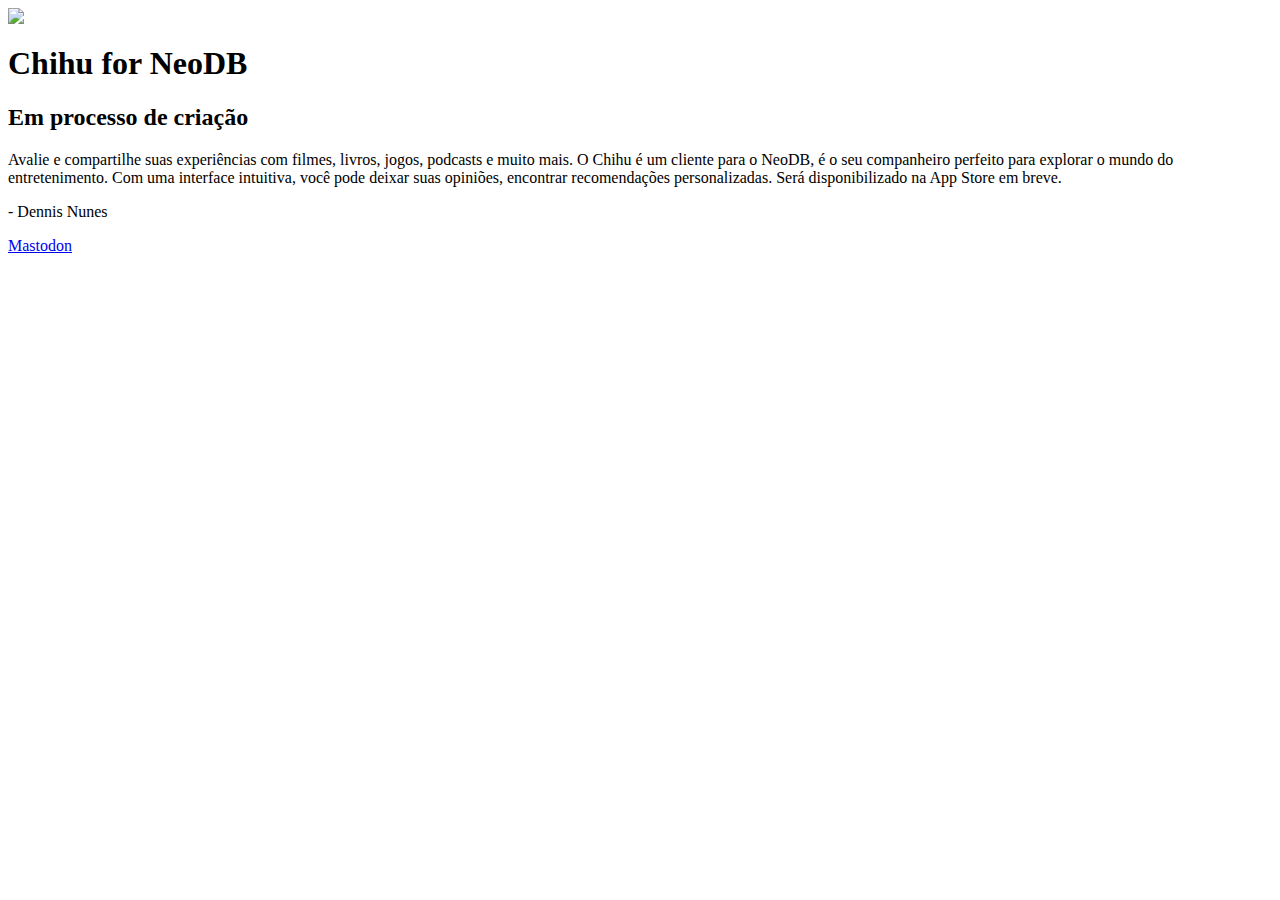
==== index.html @ cdb1ae14 "Rename chihu.html to index.html" ====
<html>
	<head>
		<meta http-equiv="Content-Type" content="text/html; charset=UTF-8" />
		<title>Chihu for NeoDB</title>
		<meta name="description" content="Chihu é um novo cliente para NeoDB.">
		<meta name="viewport" content="width=device-width, initial-scale=1">

		<!-- Stylesheets -->
		<link href="assets/css/style.css" rel="stylesheet" type="text/css" media="all">

		<link rel="apple-touch-icon" sizes="180x180" href="assets/images/favicon/apple-touch-icon.png">
		<link rel="icon" type="image/png" sizes="32x32" href="assets/images/favicon/favicon-32x32.png">
		<link rel="icon" type="image/png" sizes="16x16" href="assets/images/favicon/favicon-16x16.png">
		<link rel="manifest" href="assets/images/favicon/site.webmanifest">
		<link rel="shortcut icon" href="assets/images/favicon/favicon.ico">
		<meta name="msapplication-TileColor" content="#5591ff">
		<meta name="msapplication-config" content="assets/images/favicon/browserconfig.xml">
		<meta name="theme-color" content="#5591ff">
	</head>

	<body>
		<header>
			<div class="header-icon">
				<img src="assets/images/chihu.png">
			</div>
			<div class="header-info">
				<h1>Chihu for NeoDB</h1>
				<h2>Em processo de criação</h2>
			</div>
		</header>

		<div class="intro-text">
            <p>Avalie e compartilhe suas experiências com filmes, livros, jogos, podcasts e muito mais. O Chihu é um cliente para o NeoDB, é o seu companheiro perfeito para explorar o mundo do entretenimento. Com uma interface intuitiva, você pode deixar suas opiniões, encontrar recomendações personalizadas. Será disponibilizado na App Store em breve. </p>
            <p class="signature">- Dennis Nunes</p>
        </div>
		<footer>
			<a href="https://social.vivaldi.net/@nunesdennis/">Mastodon</a>
		</footer>
	</body>
</html>
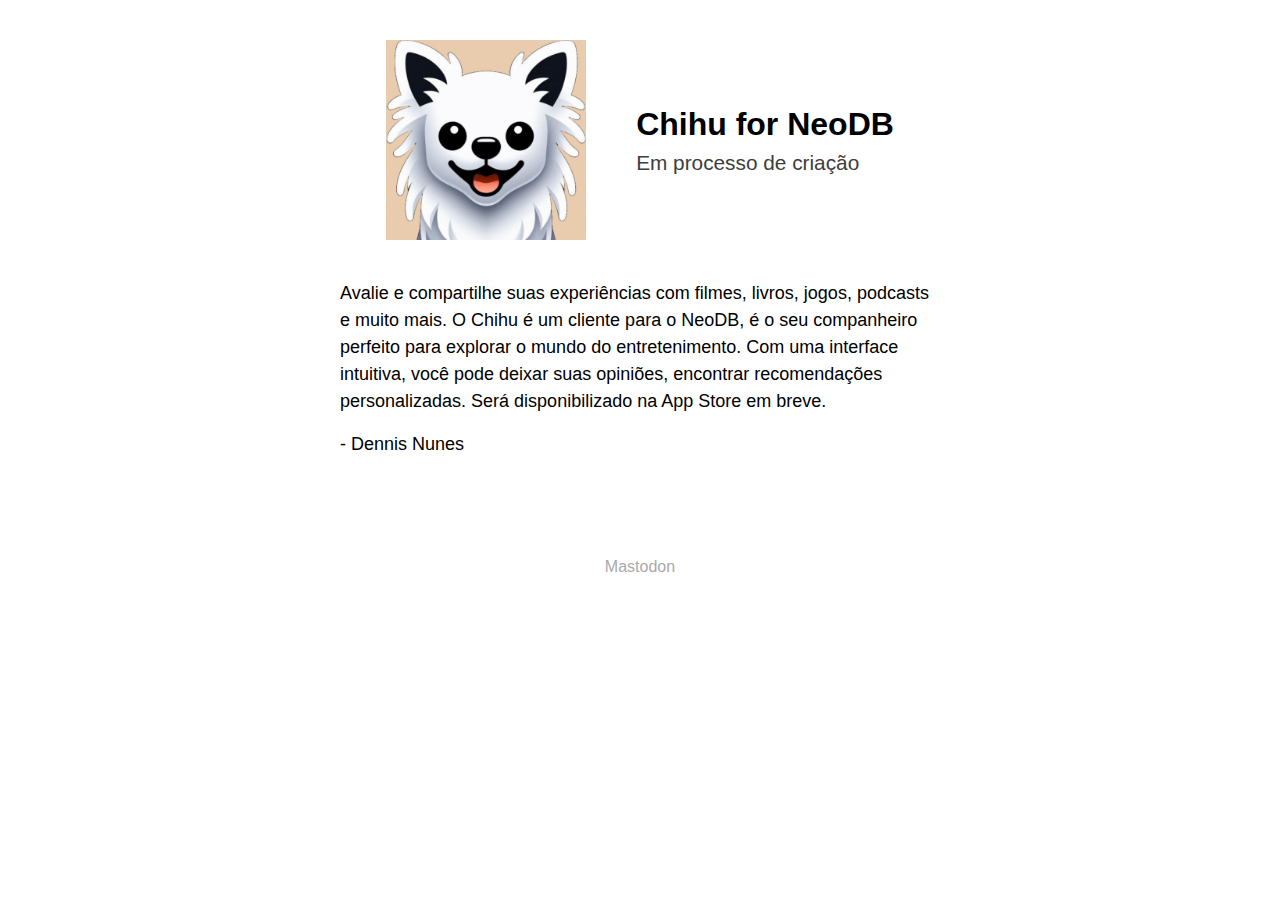
==== commit eb150691: "css + image" ====
--- a/index.html
+++ b/index.html
@@ -37,4 +37,4 @@
 			<a href="https://social.vivaldi.net/@nunesdennis/">Mastodon</a>
 		</footer>
 	</body>
-</html>
+</html>--- a/assets/css/style.css
+++ b/assets/css/style.css
@@ -0,0 +1,212 @@
+* {
+  margin: 0;
+  padding: 0;
+  box-sizing: border-box;
+  transition: all 0.5s ease;
+}
+
+::-moz-selection {
+  color: #fff;
+  background: #007AFF;
+}
+
+::selection {
+  color: #fff;
+  background: #007AFF;
+}
+
+body {
+  font-family: -apple-system, BlinkMacSystemFont, "Segoe UI", Roboto, Helvetica, Arial, sans-serif, "Apple Color Emoji", "Segoe UI Emoji", "Segoe UI Symbol";
+  font-size: 16px;
+  margin: auto;
+}
+
+h1 {
+  font-size: 2rem;
+  margin-bottom: 0.5rem;
+  font-weight: 600;
+}
+
+h2 {
+  font-size: 1.3rem;
+  font-weight: 400;
+  color: #3d3d3d;
+}
+
+h3 {
+  font-size: 1.4rem;
+  text-align: center;
+  margin-bottom: 0.5rem;
+}
+
+p {
+  font-size: 1.25rem;
+  line-height: 1.5;
+  margin-bottom: 1rem;
+}
+
+@media (min-width: 768px) {
+  p {
+    font-size: 1.125rem;
+  }
+}
+
+
+/* HEADER ========== */
+header {
+  display: flex;
+  flex-direction: row;
+  align-items: center;
+  justify-content: center;
+  padding: 0 20px;
+  margin-top: 40px;
+}
+
+@media (max-width: 549px) {
+  header { flex-direction: column; }
+  header .header-icon { margin-bottom: 1rem; }
+}
+
+header.sub-page {
+  padding: 40px 20px;
+  padding-top: 40px;
+  margin-top: 0;
+  background: #f9f9f9;
+}
+
+header .header-icon {
+  display: block;
+}
+
+header .header-icon {
+  width: 100px;
+  height: 100px;
+}
+header .header-icon img {
+  width: 100%;
+}
+
+
+@media (min-width: 768px) {
+  header .header-icon {
+    width: 200px;
+    height: 200px;
+  }
+  header .header-icon img {
+    width: 100%;
+  }
+}
+
+header .header-info {
+  padding-left: 20px;
+}
+
+@media (min-width: 768px) {
+  header .header-info {
+    padding-left: 50px;
+  }
+}
+
+header .header-info p {
+  font-size: 1.125rem;
+}
+
+
+/* MAIN ========== */
+.intro-text {
+  margin: 40px auto;
+}
+
+.intro-text .signature {
+  font-weight: 500;
+}
+
+@media (max-width: 767px) {
+  .intro-text {
+    padding-left: 20px;
+    padding-right: 20px;
+  }
+}
+
+@media (min-width: 768px) {
+  .intro-text {
+    max-width: 600px;
+  }
+}
+
+.main > * { max-width: 600px; margin: 100px auto; }
+
+.main__link { display: block; color: #000; text-decoration: none; padding: 0 20px; }
+.main__link--image img { max-width: 100%; margin-bottom: 1rem; }
+.main__link--content { margin-top: 0.7rem; }
+.main__link--content p { max-width: 60%; text-align: center; margin: auto; color: #6f6f6f; }
+
+.main__video { margin: 100px auto; padding: 0 20px; }
+
+.video-preview {
+  position: relative;
+  padding-bottom: 56.25%; /* 16:9 */
+  height: 0; 
+}
+.video-preview iframe {
+  position: absolute; top: 0; left: 0;
+  width: 100%; height: 100%;
+}
+
+
+.reviews { margin: 50px auto; text-align: center; max-width: 700px; padding: 0 20px; }
+.reviews p { color: #8b8b8b; margin-bottom: 0; font-size: 1rem;  }
+.reviews a { color: #6f6f6f; text-decoration: none; }
+
+
+
+/* FOOTER ========== */
+footer {
+  margin: 100px 0 50px;
+  text-align: center;
+  clear: both;
+}
+
+footer a {
+  color: #A9A9A9;
+  text-decoration: none;
+  font-weight: 500;
+}
+
+@media (max-width: 549px) {
+  footer a {
+    display: block;
+    text-align: center;
+    line-height: 2;
+  }
+}
+
+@media (min-width: 549px) {
+  footer a:not(:last-child) {
+    margin-right: 6%;
+  }
+}
+
+footer a:hover {
+  text-decoration: underline;
+}
+
+.night-mode {
+  background: #21252E;
+}
+
+.night-mode h1, .night-mode p {
+  color: white;
+}
+
+.night-mode h2 {
+  color: #5379FF;
+}
+
+.night-mode .header-info p {
+  opacity: 0.7;
+}
+
+.night-mode h3 {
+  color: #7F7F82;
+}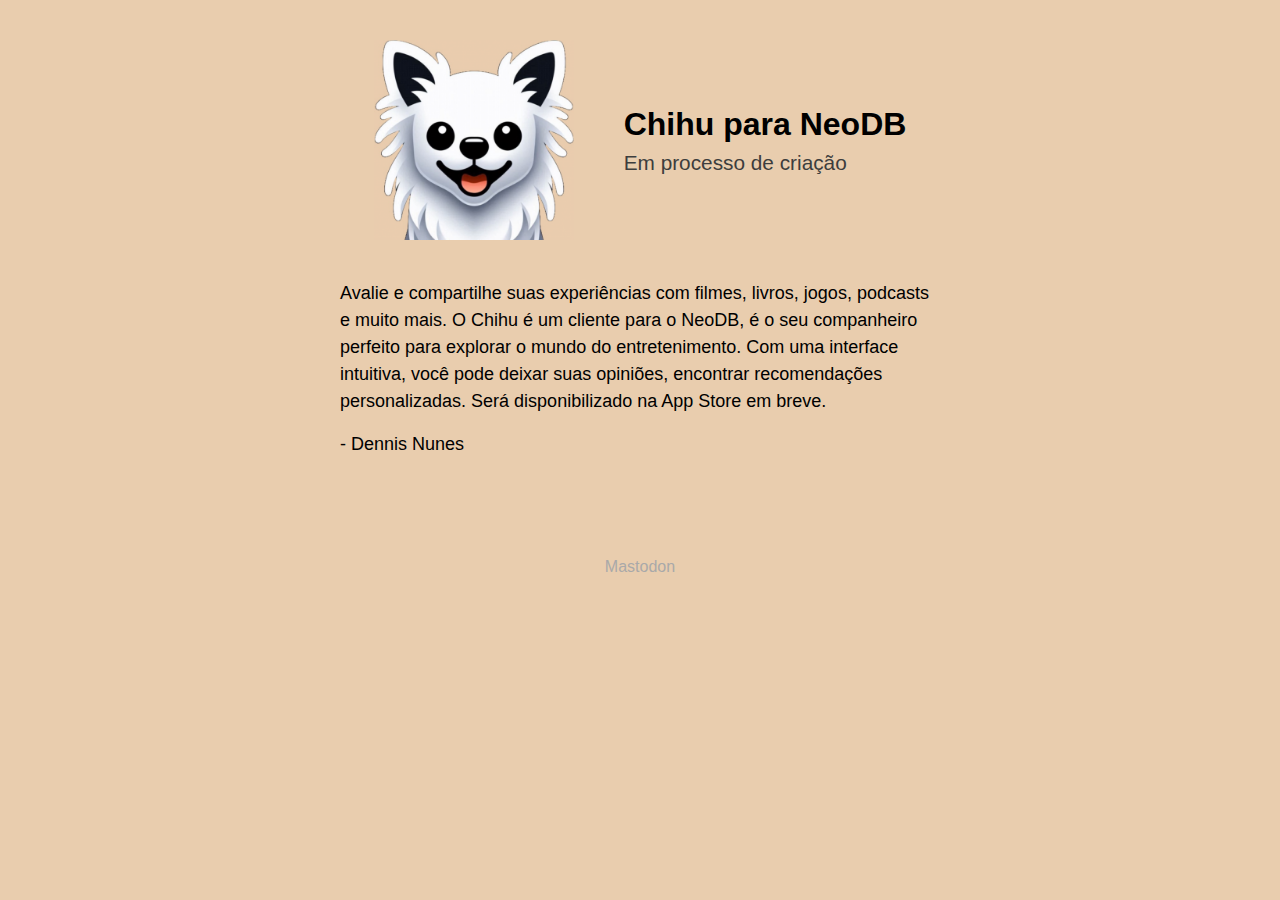
==== commit 318a3bcd: "title update" ====
--- a/index.html
+++ b/index.html
@@ -24,7 +24,7 @@
 				<img src="assets/images/chihu.png">
 			</div>
 			<div class="header-info">
-				<h1>Chihu for NeoDB</h1>
+				<h1>Chihu para NeoDB</h1>
 				<h2>Em processo de criação</h2>
 			</div>
 		</header>
--- a/assets/css/style.css
+++ b/assets/css/style.css
@@ -16,6 +16,7 @@
 }
 
 body {
+  background-color: #E9CDAE;
   font-family: -apple-system, BlinkMacSystemFont, "Segoe UI", Roboto, Helvetica, Arial, sans-serif, "Apple Color Emoji", "Segoe UI Emoji", "Segoe UI Symbol";
   font-size: 16px;
   margin: auto;
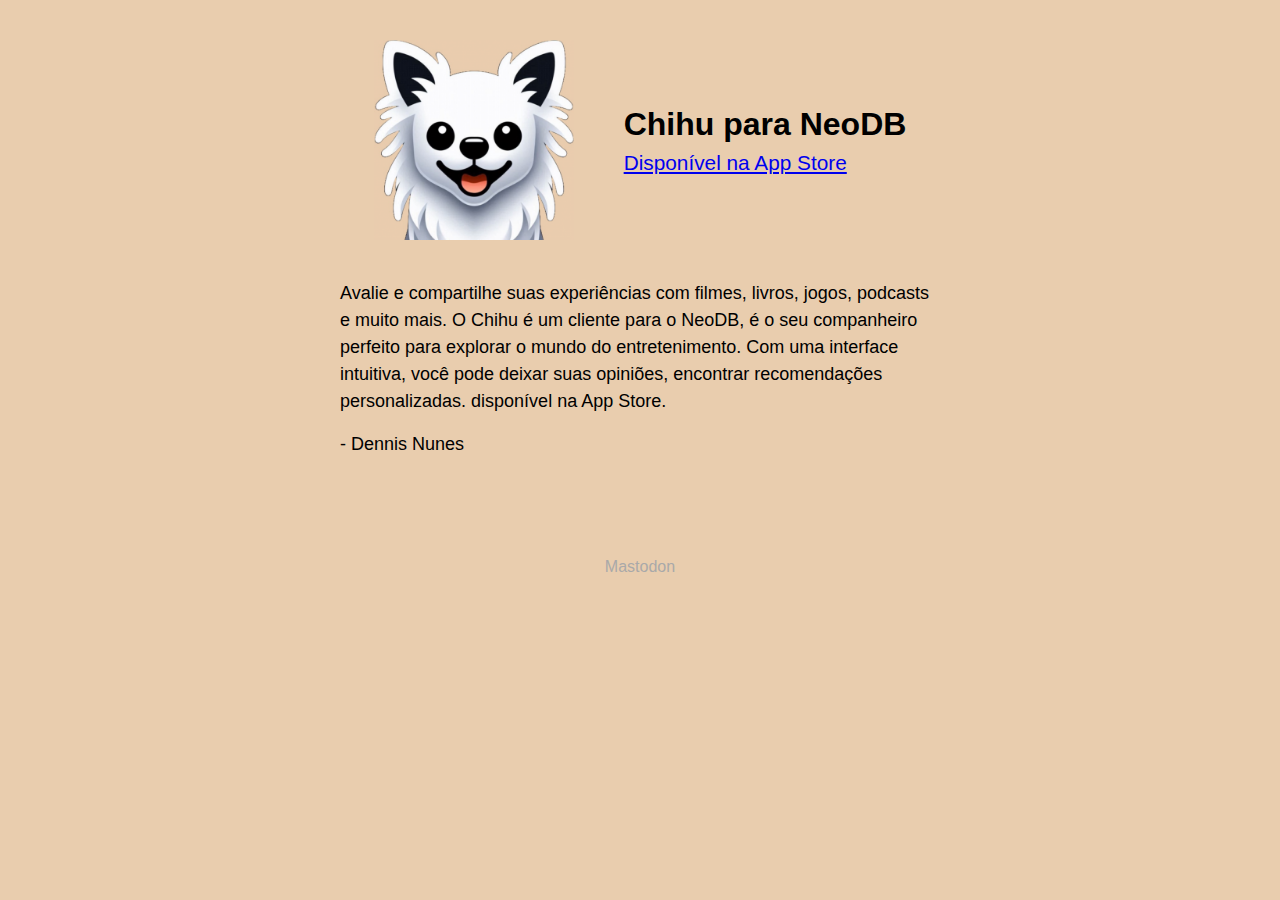
==== commit 72e9ba82: "Atualizar o index.html" ====
--- a/index.html
+++ b/index.html
@@ -1,7 +1,7 @@
 <html>
 	<head>
 		<meta http-equiv="Content-Type" content="text/html; charset=UTF-8" />
-		<title>Chihu for NeoDB</title>
+		<title>Chihu para NeoDB</title>
 		<meta name="description" content="Chihu é um novo cliente para NeoDB.">
 		<meta name="viewport" content="width=device-width, initial-scale=1">
 
@@ -25,16 +25,17 @@
 			</div>
 			<div class="header-info">
 				<h1>Chihu para NeoDB</h1>
-				<h2>Em processo de criação</h2>
+				<h2><a href="https://apps.apple.com/br/app/chihu/id6737745206">Disponível na App Store</a>
+				</h2>
 			</div>
 		</header>
 
 		<div class="intro-text">
-            <p>Avalie e compartilhe suas experiências com filmes, livros, jogos, podcasts e muito mais. O Chihu é um cliente para o NeoDB, é o seu companheiro perfeito para explorar o mundo do entretenimento. Com uma interface intuitiva, você pode deixar suas opiniões, encontrar recomendações personalizadas. Será disponibilizado na App Store em breve. </p>
+            <p>Avalie e compartilhe suas experiências com filmes, livros, jogos, podcasts e muito mais. O Chihu é um cliente para o NeoDB, é o seu companheiro perfeito para explorar o mundo do entretenimento. Com uma interface intuitiva, você pode deixar suas opiniões, encontrar recomendações personalizadas. disponível na App Store. </p>
             <p class="signature">- Dennis Nunes</p>
         </div>
 		<footer>
-			<a href="https://social.vivaldi.net/@nunesdennis/">Mastodon</a>
+			<a href="https://mastodon.social/@chihu">Mastodon</a>
 		</footer>
 	</body>
 </html>